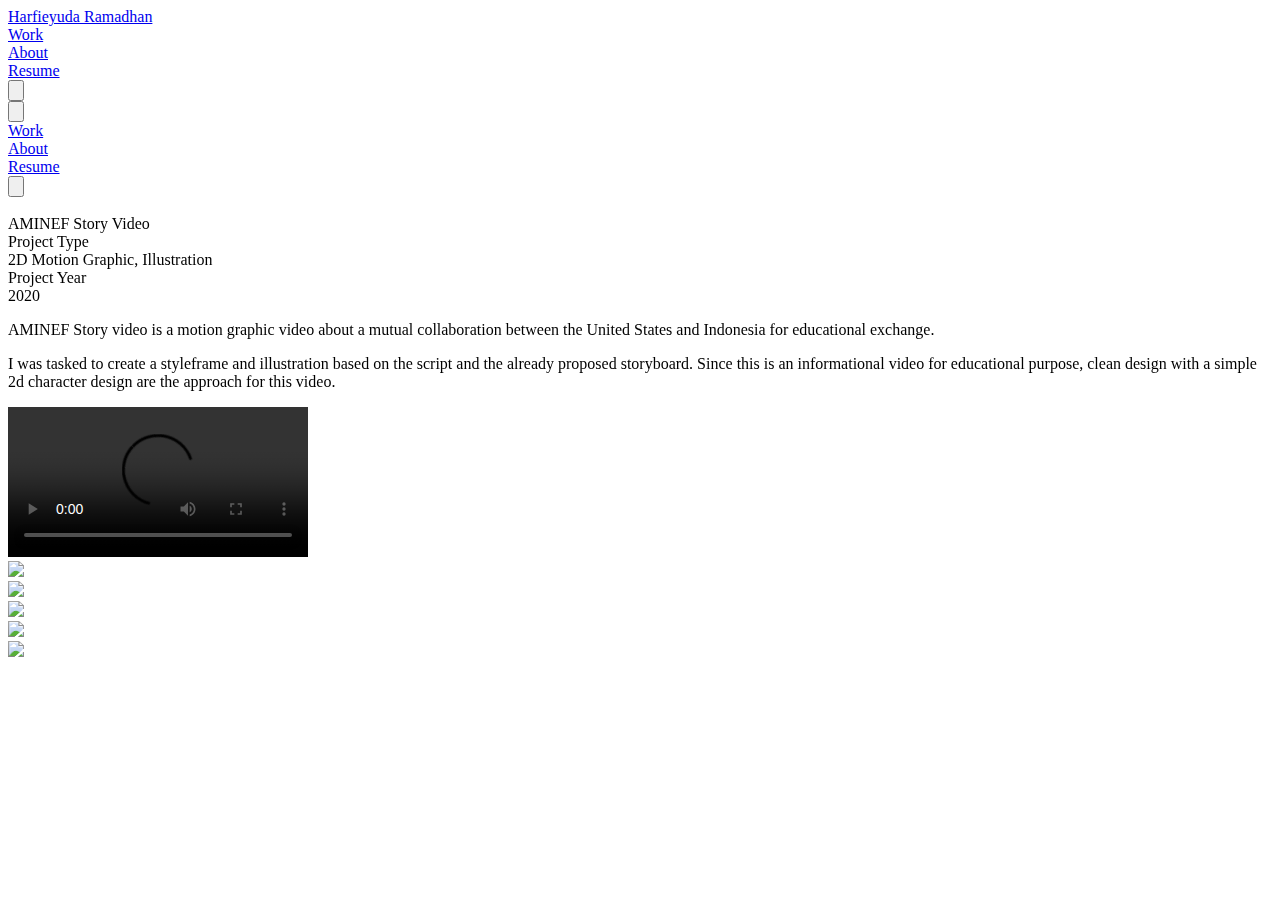
==== aminef/index.html @ 6f352f6d "Add aminef video, toyota xev video, brightspot video, & fixing samsung title spacing" ====
<!DOCTYPE html>
<html>
    <head>
        <title>Harfieyuda Ramadhan - AMINEF Story Video</title>
        <link rel="stylesheet" type="text/css" href="css/style.css">
        <link rel="stylesheet" href="https://unpkg.com/aos@next/dist/aos.css"/>
        <meta name="viewport" content="width=device-width, initial-scale=1">
    </head>

    <body>
        <nav id="navbar-desktop">
            <div class="navbar-container">
                <a class="logo" href="/"> <div>Harfieyuda Ramadhan</div> </a>
                <div class="navbar-link">
                    <a class="link-active" href="/"> <div>Work</div> </a>
                    <a class="link" href="/"> <div>About</div> </a>
                    <a class="link" href="/"> <div>Resume</div> </a>
                    <!-- <a href="https://www.linkedin.com/in/harfieyuda/"><svg class="link"  xmlns="http://www.w3.org/2000/svg" width="2rem" height="2rem" viewBox="0 0 24 24"><path fill="currentColor" d="M19 3a2 2 0 0 1 2 2v14a2 2 0 0 1-2 2H5a2 2 0 0 1-2-2V5a2 2 0 0 1 2-2zm-.5 15.5v-5.3a3.26 3.26 0 0 0-3.26-3.26c-.85 0-1.84.52-2.32 1.3v-1.11h-2.79v8.37h2.79v-4.93c0-.77.62-1.4 1.39-1.4a1.4 1.4 0 0 1 1.4 1.4v4.93zM6.88 8.56a1.68 1.68 0 0 0 1.68-1.68c0-.93-.75-1.69-1.68-1.69a1.69 1.69 0 0 0-1.69 1.69c0 .93.76 1.68 1.69 1.68m1.39 9.94v-8.37H5.5v8.37z"/></svg></a> -->
                </div>

                <button class="burger-menu menu-modal">
                    <svg xmlns="http://www.w3.org/2000/svg" fill="none" viewBox="0 0 24 24" stroke-width="1.5" stroke="currentColor" class="size-6">
                    <path stroke-linecap="round" stroke-linejoin="round" d="M3.75 9h16.5m-16.5 6.75h16.5" />
                    </svg>
                </button>

            </div>
        </nav>

        <div class="menu-wrapper">
            <button class="close-button1">
                <svg xmlns="http://www.w3.org/2000/svg" fill="none" viewBox="0 0 24 24" stroke-width="1.5" stroke="currentColor" class="size-6">
                    <path stroke-linecap="round" stroke-linejoin="round" d="M6 18 18 6M6 6l12 12" />
                </svg>                  
            </button>           

            <div class="menu-content-wrapper">
                <div class="menu-content">
                    <a class="menu-content-active" href="/"> <div>Work</div> </a>
                    <a class="menu-content-notactive" href="/"> <div>About</div> </a>
                    <a class="menu-content-notactive" href="/"> <div>Resume</div> </a>
                </div>
            </div>
        </div>
        
        <div class="overlay-wrapper">
            <button class="close-button">
                <svg xmlns="http://www.w3.org/2000/svg" fill="none" viewBox="0 0 24 24" stroke-width="1.5" stroke="currentColor" class="size-6">
                    <path stroke-linecap="round" stroke-linejoin="round" d="M6 18 18 6M6 6l12 12" />
                </svg>                  
            </button>

            <div class="overlay-content-wrapper">
                <img class="overlay-content" src="">
            </div>
        </div>

        <section class="section-1">
            <div class="description-container">

                <div class="project-description" data-aos="fade-up" data-aos-duration="1000">
                    <div class="project-title">AMINEF Story Video</div>
                    <div class="project-detail">
                        <div class="project-type">
                            <div class="title-wrapper">Project Type</div>
                            <div class="body-wrapper">2D Motion Graphic, Illustration</div>
                        </div>

                        <div class="project-year">
                            <div class="title-wrapper">Project Year</div>
                            <div class="body-wrapper">2020</div>
                        </div>
                    </div>

                </div>

                <div class="body-intro">

                    <div class="intro-1">
                        <p class="paragraph-1" data-aos="fade-up" data-aos-duration="1250">AMINEF Story video is a motion graphic video about a mutual collaboration between the United States and Indonesia for educational exchange.</p>
                        <p class="paragraph-2" data-aos="fade-up" data-aos-duration="1500">I was tasked to create a styleframe and illustration based on the script and the already proposed storyboard. Since this is an informational video for educational purpose, clean design with a simple 2d character design are the approach for this video.</p>
                    </div>

                </div>
            </div>
        </section>

        <section class="section-2">
            <div class="hero-image-container" data-aos="zoom-in-right" data-aos-duration="250">
                <video class="hero-image" controls src="asset/Aminef Story.mp4">
            </div>

            <div class="hero-image-container" data-aos="zoom-in-right" data-aos-duration="250">
                <img class="hero-image image-modal" src="asset/AMINEF_1.png">
            </div>

            <div class="image-container-grid" data-aos="zoom-in-right" data-aos-duration="250">
                <div class="hero-image-container">
                    <img class="hero-image image-modal" src="asset/AMINEF_2.png">
                </div>
                <div class="hero-image-container" data-aos="zoom-in-right" data-aos-duration="250">
                    <img class="hero-image image-modal" src="asset/AMINEF_3.png">
                </div>
            </div>

            <div class="hero-image-container" data-aos="zoom-in-right" data-aos-duration="250">
                <img class="hero-image image-modal" src="asset/AMINEF_4.png">
            </div>

            <div class="hero-image-container" data-aos="zoom-in-right" data-aos-duration="250"></div>
                <img class="hero-image image-modal" src="asset/AMINEF_5.png">
            </div>
        </section>

        <script src="https://unpkg.com/aos@next/dist/aos.js"></script>
        <script src="script/index.js"></script>

        <script>
            AOS.init({once: true});
          </script>

    </body>
</html>
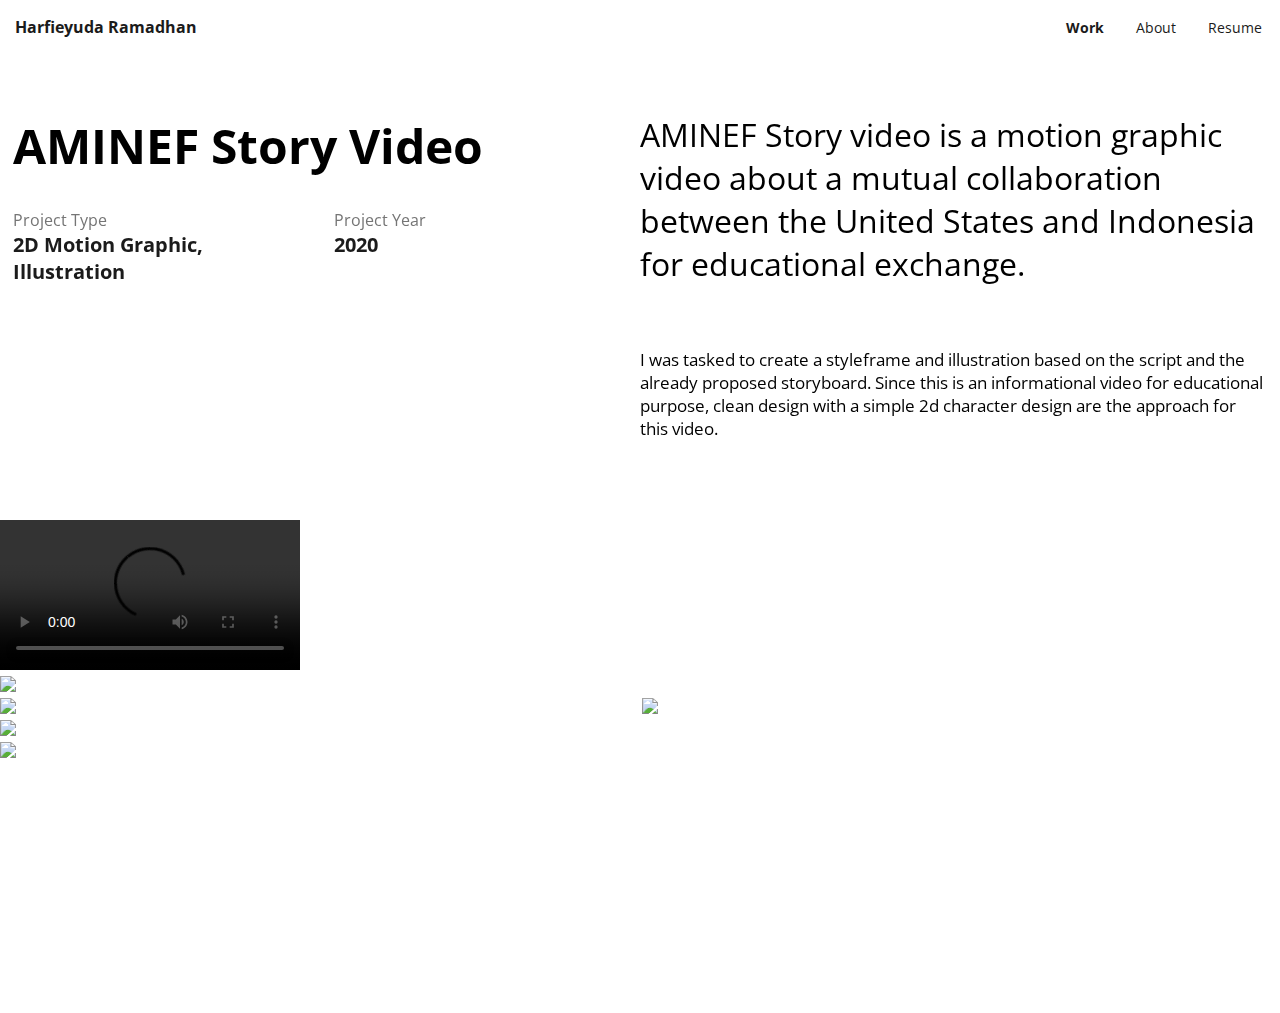
==== commit 134903a9: "adding about page" ====
--- a/aminef/index.html
+++ b/aminef/index.html
@@ -13,7 +13,7 @@
                 <a class="logo" href="/"> <div>Harfieyuda Ramadhan</div> </a>
                 <div class="navbar-link">
                     <a class="link-active" href="/"> <div>Work</div> </a>
-                    <a class="link" href="/"> <div>About</div> </a>
+                    <a class="link" href="/about/"> <div>About</div> </a>
                     <a class="link" href="/"> <div>Resume</div> </a>
                     <!-- <a href="https://www.linkedin.com/in/harfieyuda/"><svg class="link"  xmlns="http://www.w3.org/2000/svg" width="2rem" height="2rem" viewBox="0 0 24 24"><path fill="currentColor" d="M19 3a2 2 0 0 1 2 2v14a2 2 0 0 1-2 2H5a2 2 0 0 1-2-2V5a2 2 0 0 1 2-2zm-.5 15.5v-5.3a3.26 3.26 0 0 0-3.26-3.26c-.85 0-1.84.52-2.32 1.3v-1.11h-2.79v8.37h2.79v-4.93c0-.77.62-1.4 1.39-1.4a1.4 1.4 0 0 1 1.4 1.4v4.93zM6.88 8.56a1.68 1.68 0 0 0 1.68-1.68c0-.93-.75-1.69-1.68-1.69a1.69 1.69 0 0 0-1.69 1.69c0 .93.76 1.68 1.69 1.68m1.39 9.94v-8.37H5.5v8.37z"/></svg></a> -->
                 </div>
@@ -37,7 +37,7 @@
             <div class="menu-content-wrapper">
                 <div class="menu-content">
                     <a class="menu-content-active" href="/"> <div>Work</div> </a>
-                    <a class="menu-content-notactive" href="/"> <div>About</div> </a>
+                    <a class="menu-content-notactive" href="/about/"> <div>About</div> </a>
                     <a class="menu-content-notactive" href="/"> <div>Resume</div> </a>
                 </div>
             </div>
--- a/aminef/css/style.css
+++ b/aminef/css/style.css
@@ -0,0 +1,614 @@
+@import url('https://fonts.googleapis.com/css2?family=Open+Sans:ital,wght@0,300;0,400;0,500;0,600;0,700;0,800;1,300;1,400;1,500;1,600;1,700;1,800&display=swap');
+
+html, body {
+    overscroll-behavior: none;
+    background-color: white;
+    min-height: -webkit-fill-available;
+    height: -webkit-fill-available;
+  }
+  
+body{
+    width: 100%;
+    height: 100%;
+    margin: auto;
+    font-family: 'Open Sans', sans-serif;
+}
+
+/* Style Mobile*/
+
+body{
+    margin: 0;
+    font-weight: 400;
+}
+
+    /*navbar*/
+
+#navbar-desktop{
+    position: fixed;
+    z-index: 1;
+    top: 0%;
+    width: 100%;
+    /*mix-blend-mode: difference;*/
+}
+
+.navbar-container{
+    display: flex;
+    justify-content: space-between;
+    align-items: center;
+    padding: 1%;
+    padding-top: 1%;
+    padding-bottom: 1%;
+    background-color: white;
+    /*filter: drop-shadow(white 0rem 1rem 0.5rem);*/
+    /* filter: drop-shadow(#1b1b1b 0rem 0rem 0.05rem); */
+}
+
+.logo{
+    font-size: 1rem;
+    font-weight: bold;
+    margin: 1%;
+    color: #1b1b1b;
+    text-decoration: none;
+
+}
+
+.navbar-link{
+    display: none;
+    align-items: center;
+}
+
+.burger-menu{
+    display: block;
+    width: 2rem;
+    height: 2rem;
+    color: #1b1b1b;
+    background: transparent;
+    background-color: white;
+    border-radius: 100%;
+    border: 0px solid transparent;
+}
+
+.link{
+    font-size: 1.25rem;
+    padding: 1rem;
+    color: #1b1b1b;
+    transition: 0.25s;
+    text-decoration: none;
+}
+
+.link-active{
+    font-size: 1.25rem;
+    font-weight: bold;
+    padding: 1rem;
+    color: #1b1b1b;
+    text-decoration: none;
+}
+
+.link:hover{
+    opacity: 50%;
+    text-decoration: underline;
+}
+
+    /*section*/
+
+.section-1{
+    margin: 2%;
+}
+
+.description-container{
+    /* display: grid;
+    grid-template-columns: 1fr 1fr; */
+    margin-top: 20%;
+}
+
+.project-title{
+    font-size: 1.5rem;
+    font-weight: bold;
+}
+
+.project-detail{
+    display: flex;
+    gap: 1rem;
+    /* grid-template-columns: 1fr 1fr; */
+    margin-top: 5%;
+}
+
+.title-wrapper{
+    font-size: 0.75rem;
+    color: #757575;
+}
+
+.body-wrapper{
+    font-size: 1rem;
+    font-weight: bold;
+    color: #1b1b1b;
+}
+
+.paragraph-1{
+    font-size: 1.25rem;
+    margin-top: 10%;
+}
+
+.paragraph-2{
+    font-size: 0.75rem;
+    margin-top: 10%;
+}
+
+.paragraph-3{
+    font-size: 0.75rem;
+}
+
+.section-2{
+    margin-top: 15%;
+
+}
+
+.hero-image-container{
+    margin: 0%;
+}
+
+.hero-image{
+    max-width: 100%;
+}
+
+.image-container-grid{
+    display: grid;
+    grid-template-columns: 1fr 1fr;
+    gap: 1%;
+    margin: 0%;
+}
+
+.menu-wrapper{
+    display: none;
+    position: fixed;
+    z-index: 30;
+    width: 100%;
+    height: 100%;
+    z-index: 30;
+    left: 0;
+    top: 0;
+
+    .close-button1{
+        position: absolute;
+        top: 0.5rem;
+        right: 0.5rem;
+        z-index: 31;
+        color: #1b1b1b;
+        width: 2rem;
+        height: 2rem;
+        background: transparent;
+        background-color: white;
+        border-radius: 100%;
+        border: 0px solid transparent;
+    }
+
+    .menu-content-wrapper{
+        position: relative;
+        width: 100%;
+        height: 100%;
+        background-color: rgba(255, 255, 255, 0.9);
+        backdrop-filter: blur(10px);
+        display: flex;
+        justify-content: space-around;
+        align-items: center;
+
+        .menu-content{
+            opacity: 0%;
+            transition: opacity 500ms linear;
+    
+        }
+        .menu-content-active{
+            font-size: 4rem;
+            font-weight: bold;
+            color: #1b1b1b;
+            text-decoration: none;
+        }
+
+        .menu-content-notactive{
+            font-size: 4rem;
+            color: #1b1b1b;
+            text-decoration: none;
+        }
+
+        .menu-content-notactive:hover{
+            color: #757575;
+            font-size: 4rem;
+            text-decoration: underline;
+        }
+    }
+}
+
+.overlay-wrapper{
+    display: none;
+    position: fixed;
+    width: 100%;
+    height: 100%;
+    z-index: 30;
+    left: 0;
+    top: 0;
+
+    .close-button{
+        position: absolute;
+        top: 0.5rem;
+        right: 0.5rem;
+        z-index: 31;
+        color: #1b1b1b;
+        width: 2rem;
+        height: 2rem;
+        background: transparent;
+        background-color: white;
+        border-radius: 100%;
+        border: 0px solid transparent;
+    }
+
+    .overlay-content-wrapper{
+        position: relative;
+        width: 100%;
+        height: 100%;
+        background-color: rgba(255, 255, 255, 0.9);
+        backdrop-filter: blur(10px);
+        display: flex;
+        justify-content: center;
+        align-items: center;
+
+        .overlay-content{
+            width: 100%;
+            height: fit-content;
+            max-width: auto;
+            opacity: 0%;
+            transition: opacity 500ms linear;
+        }
+    }
+}
+
+/* Style Laptop*/
+
+@media (min-width: 1024px) {
+    body{
+        margin: 0;
+        font-weight: 400;
+    }
+    
+        /*navbar*/
+    
+    #navbar-desktop{
+        position: fixed;
+        z-index: 1;
+        top: 0%;
+        width: 100%;
+        /*mix-blend-mode: difference;*/
+    }
+    
+    .navbar-container{
+        display: flex;
+        justify-content: space-between;
+        align-items: center;
+        padding: 0.15%;
+        background-color: white;
+        /*filter: drop-shadow(white 0rem 1rem 0.5rem);*/
+        /* filter: drop-shadow(#1b1b1b 0rem 0rem 0.05rem); */
+    }
+    
+    .logo{
+        font-size: 1rem;
+        font-weight: bold;
+        margin: 1%;
+    
+    }
+    
+    .navbar-link{
+        display: flex;
+        align-items: center;
+    }
+
+    .burger-menu{
+        display: none;
+    }
+    
+    .link{
+        font-size: 0.9rem;
+        padding: 1rem;
+        color: #1b1b1b;
+        transition: 0.25s;
+    
+    }
+    
+    .link-active{
+        font-size: 0.9rem;
+        font-weight: bold;
+        padding: 1rem;
+        color: #1b1b1b;
+    }
+    
+    .link:hover{
+        opacity: 50%;
+        text-decoration: underline;
+    }
+    
+        /*section*/
+    
+    .section-1{
+        margin: 1%;
+    }
+    
+    .description-container{
+        display: grid;
+        grid-template-columns: 1fr 1fr;
+        margin-top: 9%;
+    }
+    
+    .project-title{
+        font-size: 3rem;
+        font-weight: bold;
+    }
+    
+    .project-detail{
+        display: grid;
+        grid-template-columns: 1fr 1fr;
+        margin-top: 5%;
+    }
+    
+    .title-wrapper{
+        font-size: 1rem;
+        color: #757575;
+    }
+    
+    .body-wrapper{
+        font-size: 1.25rem;
+        font-weight: bold;
+        color: #1b1b1b;
+    }
+    
+    .paragraph-1{
+        font-size: 2rem;
+        margin: 0%;
+    }
+    
+    .paragraph-2{
+        font-size: 1.05rem;
+    }
+    
+    .paragraph-3{
+        font-size: 1.05rem;
+    }
+    
+    .section-2{
+        margin-top: 5%;
+    
+    }
+    
+    .hero-image-container{
+        margin: 0%;
+    }
+    
+    .hero-image{
+        max-width: 100%;
+    }
+    
+    .image-container-grid{
+        display: grid;
+        grid-template-columns: 1fr 1fr;
+        gap: 0.3%;
+        margin: 0%;
+    }
+
+    .overlay-wrapper{
+        display: none;
+        position: fixed;
+        width: 100%;
+        height: 100%;
+        z-index: 30;
+        left: 0;
+        top: 0;
+
+        .close-button{
+            position: absolute;
+            top: 0.5rem;
+            right: 0.5rem;
+            z-index: 31;
+            color: #1b1b1b;
+            width: 3rem;
+            height: 3rem;
+            background: transparent;
+            background-color: white;
+            border-radius: 100%;
+            border: 0px solid transparent;
+        }
+
+        .overlay-content-wrapper{
+            position: relative;
+            width: 100%;
+            height: 100%;
+            background-color: rgba(255, 255, 255, 0.9);
+            backdrop-filter: blur(10px);
+            display: flex;
+            justify-content: center;
+
+            .overlay-content{
+                width: 100%;
+                height: auto;
+                max-width: 70rem;
+                opacity: 0%;
+                transition: opacity 500ms linear;
+            }
+        }
+    }
+}
+
+/* Style Desktop*/
+
+@media (min-width: 1536px) {
+    body{
+        margin: 0;
+        font-weight: 400;
+    }
+    
+        /*navbar*/
+    
+    #navbar-desktop{
+        position: fixed;
+        z-index: 1;
+        top: 0%;
+        width: 100%;
+        /*mix-blend-mode: difference;*/
+    }
+    
+    .navbar-container{
+        display: flex;
+        justify-content: space-between;
+        align-items: center;
+        padding: 0.15%;
+        background-color: white;
+        /*filter: drop-shadow(white 0rem 1rem 0.5rem);*/
+        /* filter: drop-shadow(#1b1b1b 0rem 0rem 0.05rem); */
+    }
+    
+    .logo{
+        font-size: 1.25rem;
+        font-weight: bold;
+        margin: 1%;
+    
+    }
+    
+    .navbar-link{
+        display: flex;
+        align-items: center;
+    }
+
+    .burger-menu{
+        display: none;
+    }
+    
+    .link{
+        font-size: 1.1rem;
+        padding: 1rem;
+        color: #1b1b1b;
+        transition: 0.25s;
+    
+    }
+    
+    .link-active{
+        font-size: 1.1rem;
+        font-weight: bold;
+        padding: 1rem;
+        color: #1b1b1b;
+    }
+    
+    .link:hover{
+        opacity: 50%;
+        text-decoration: underline;
+    }
+    
+        /*section*/
+    
+    .section-1{
+        margin: 1%;
+    }
+    
+    .description-container{
+        display: grid;
+        grid-template-columns: 1fr 1fr;
+        margin-top: 9%;
+    }
+    
+    .project-title{
+        font-size: 3.5rem;
+        font-weight: bold;
+    }
+    
+    .project-detail{
+        display: grid;
+        grid-template-columns: 1fr 1fr;
+        margin-top: 5%;
+    }
+    
+    .title-wrapper{
+        font-size: 1.25rem;
+        color: #757575;
+    }
+    
+    .body-wrapper{
+        font-size: 1.5rem;
+        font-weight: bold;
+        color: #1b1b1b;
+    }
+    
+    .paragraph-1{
+        font-size: 2.5rem;
+        margin: 0%;
+    }
+    
+    .paragraph-2{
+        font-size: 1.25rem;
+    }
+    
+    .paragraph-3{
+        font-size: 1.25rem;
+    }
+
+    .paragraph-4{
+        font-size: 1.25rem;
+    }
+    
+    .section-2{
+        margin-top: 5%;
+    
+    }
+    
+    .hero-image-container{
+        margin: 0%;
+    }
+    
+    .hero-image{
+        max-width: 100%;
+    }
+    
+    .image-container-grid{
+        display: grid;
+        grid-template-columns: 1fr 1fr;
+        gap: 0.3%;
+        margin: 0%;
+    }
+
+    .overlay-wrapper{
+        display: none;
+        position: fixed;
+        width: 100%;
+        height: 100%;
+        z-index: 30;
+        left: 0;
+        top: 0;
+
+        .close-button{
+            position: absolute;
+            top: 0.5rem;
+            right: 0.5rem;
+            z-index: 31;
+            color: #1b1b1b;
+            width: 3rem;
+            height: 3rem;
+            background: transparent;
+            background-color: white;
+            border-radius: 100%;
+            border: 0px solid transparent;
+        }
+
+        .overlay-content-wrapper{
+            position: relative;
+            width: 100%;
+            height: 100%;
+            background-color: rgba(255, 255, 255, 0.9);
+            backdrop-filter: blur(10px);
+            display: flex;
+            justify-content: center;
+
+            .overlay-content{
+                width: 100%;
+                height: auto;
+                max-width: 70rem;
+                opacity: 0%;
+                transition: opacity 500ms linear;
+            }
+        }
+    }
+}